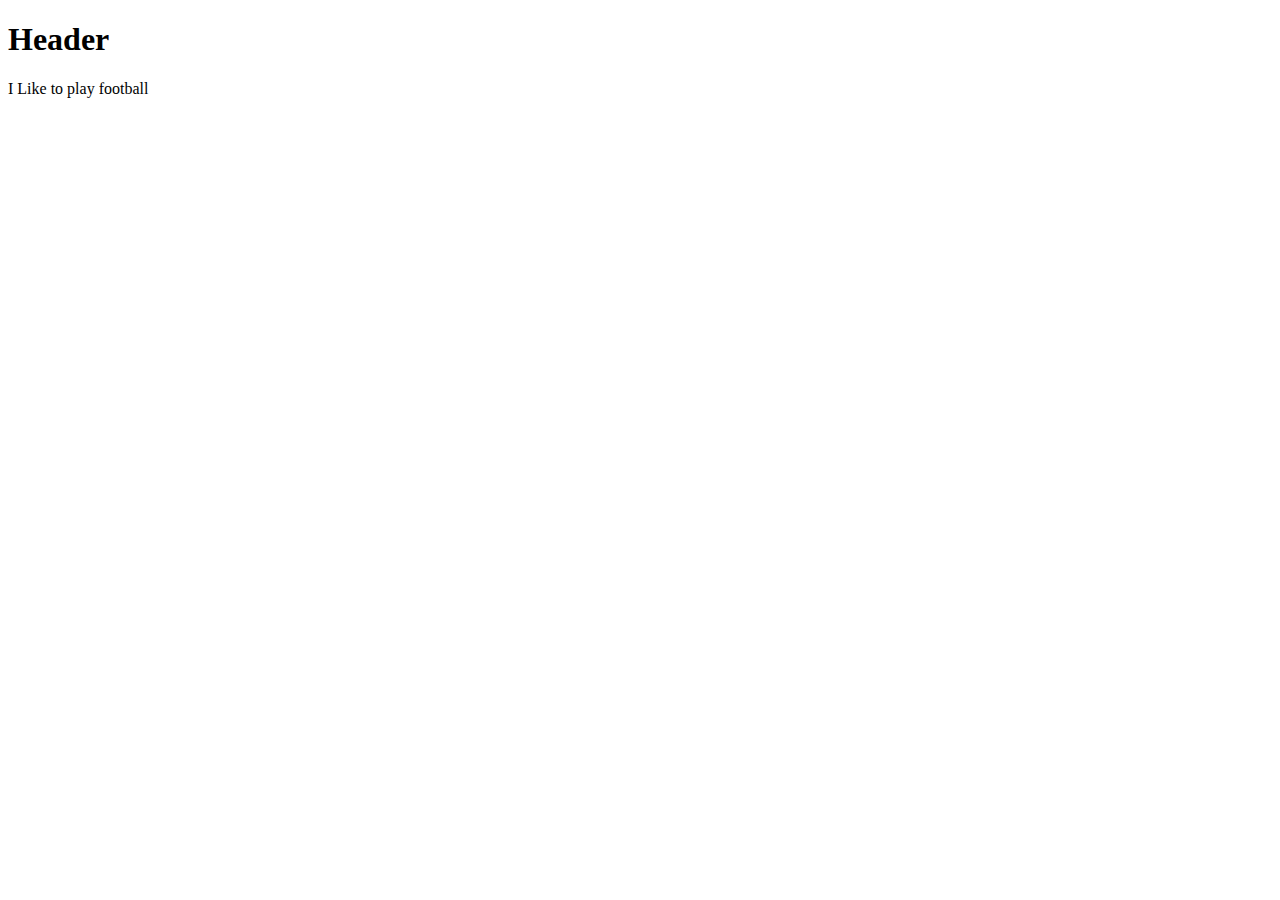
==== index.html @ 78e12bff "First Project" ====
<!doctype html>
<html lang="en-US">
    <head> <!--does not show in browser-->
        <meta charset="utf-8"/>
        <meta name="viewport"content="width=device-width">
        <title>My title pages </title>
       </head>

        <body>
            <h1>Header</h1>
            <p>I Like to play football</p>

        </body>
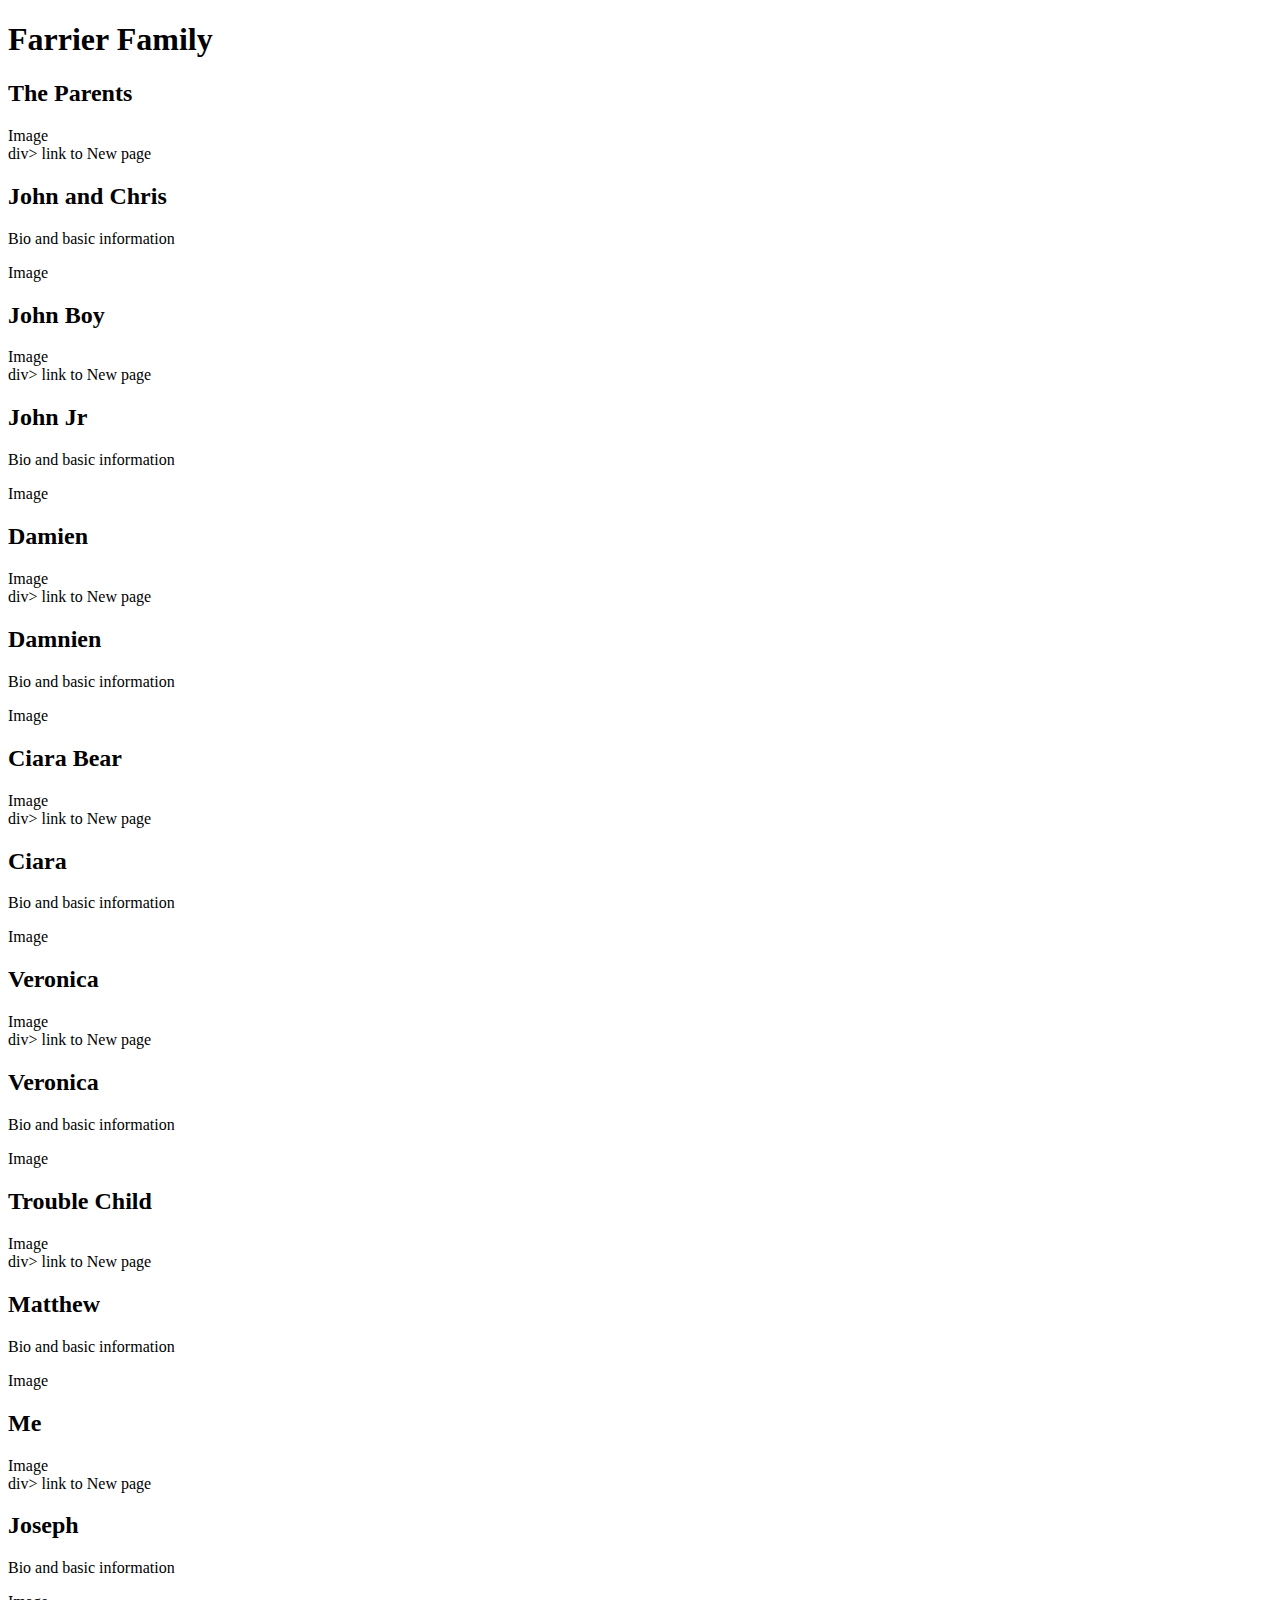
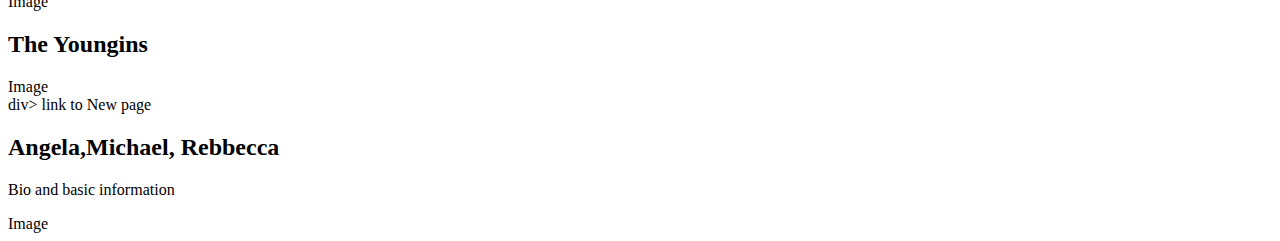
==== commit fd3e7944: "Created basic Wireframe" ====
--- a/index.html
+++ b/index.html
@@ -7,7 +7,76 @@
        </head>
 
         <body>
-            <h1>Header</h1>
-            <p>I Like to play football</p>
+            <h1>Farrier Family</h1>
+            <h2>The Parents</h2>
+            <div>Image</div>div>
+
+            link to New page
+            <h2>John and Chris</h2>
+            <p>Bio and basic information</p>
+            <div>Image</div>
+
+            <h2>John Boy</h2>
+            <div>Image</div>div>
+            
+            link to New page
+            <h2>John Jr</h2>
+            <p>Bio and basic information</p>
+            <div>Image</div>
+
+            <h2>Damien</h2>
+            <div>Image</div>div>
+            
+            link to New page
+            <h2>Damnien</h2>
+            <p>Bio and basic information</p>
+            <div>Image</div>
+
+            <h2>Ciara Bear</h2>
+            <div>Image</div>div>
+            
+            link to New page
+            <h2>Ciara</h2>
+            <p>Bio and basic information</p>
+            <div>Image</div>
+
+            <h2>Veronica</h2>
+            <div>Image</div>div>
+
+            link to New page
+            <h2>Veronica</h2>
+            <p>Bio and basic information</p>
+            <div>Image</div>
+            
+            <h2>Trouble Child</h2>
+            <div>Image</div>div>
+
+            link to New page
+            <h2>Matthew</h2>
+            <p>Bio and basic information</p>
+            <div>Image</div>
+
+            <h2>Me</h2>
+            <div>Image</div>div>
+            
+            link to New page
+            <h2>Joseph</h2>
+            <p>Bio and basic information</p>
+            <div>Image</div>
+
+            <h2>The Youngins</h2>
+            <div>Image</div>div>
+            
+            link to New page
+            <h2>Angela,Michael, Rebbecca</h2>
+            <p>Bio and basic information</p>
+            <div>Image</div>
+
+
+
+
+
+
+
 
         </body>
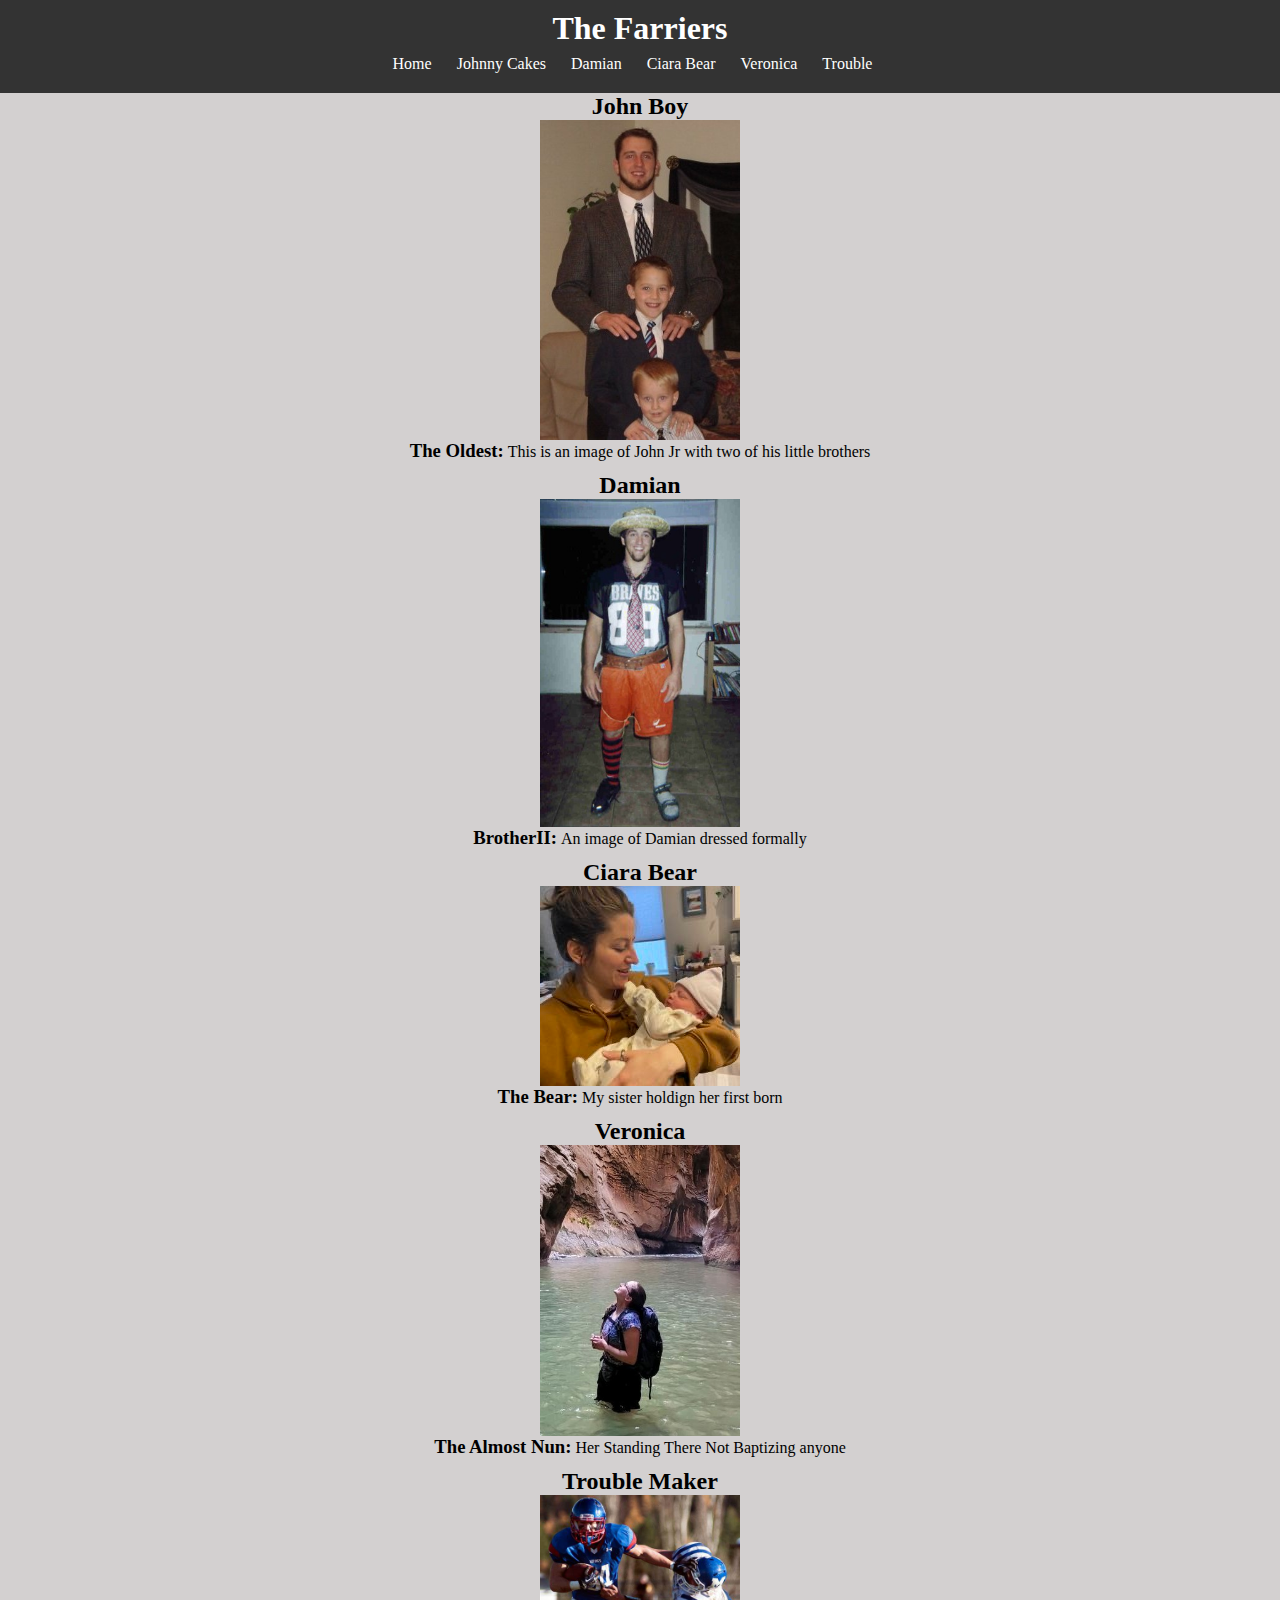
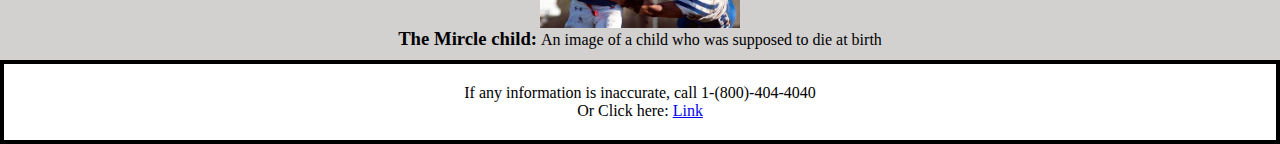
==== commit 69ba20b8: "Updated root index and other pages. Added images and names as well as description." ====
--- a/index.html
+++ b/index.html
@@ -1,82 +1,102 @@
-<!doctype html>
+<!DOCTYPE html>
 <html lang="en-US">
-    <head> <!--does not show in browser-->
-        <meta charset="utf-8"/>
-        <meta name="viewport"content="width=device-width">
-        <title>My title pages </title>
-       </head>
+  <head>
+    <!--does not show in browser-->
+    <meta charset="utf-8" />
+    <meta name="viewport" content="width=device-width" />
+    <title>My title pages</title>
+    <link rel="stylesheet" href="css/style.css" />
+  </head>
+  <!-- 
+      Copied and modified from your Github account
+		-->
 
-        <body>
-            <h1>Farrier Family</h1>
-            <h2>The Parents</h2>
-            <div>Image</div>div>
+  <body>
+    <header>
+      <h1>The Farriers</h1>
+      <!-- character for three lines -->
+      <div class="menu-toggle">&#9776;</div>
+      <nav class="nav-menu">
+        <ul>
+          <li><a href="index.html"> Home</a></li>
+          <li><a href="page1.html">Johnny Cakes</a></li>
+          <li><a href="page2.html">Damian</a></li>
+          <li><a href="page3.html">Ciara Bear</a></li>
+          <li><a href="page4.html">Veronica</a></li>
+          <li><a href="page5.html">Trouble</a></li>
+        </ul>
+      </nav>
+    </header>
 
-            link to New page
-            <h2>John and Chris</h2>
-            <p>Bio and basic information</p>
-            <div>Image</div>
+    <div class="container">
+      <div class="member">
+        <h2><a href="page1.html">John Boy</a></h2>
+        <img src="img/johnny.jpg" alt="Picture of my brother"/>
+        <div class="info">
+          <h3>The Oldest:</h3>
+          <p>This is an image of John Jr with two of his little brothers</p>
+        </div>
+      </div>
+    
+      <div class="member">
+        <h2><a href="page2.html">Damian</a></h2>
+        <img src="img/damian.jpg" alt="Picture of my brother"/>
+        <div class="info">
+          <h3>BrotherII:</h3>
+          <p>An image of Damian dressed formally</p>
+        </div>
+      </div>
 
-            <h2>John Boy</h2>
-            <div>Image</div>div>
-            
-            link to New page
-            <h2>John Jr</h2>
-            <p>Bio and basic information</p>
-            <div>Image</div>
+      <div class="member">
+        <h2><a href="page3.html">Ciara Bear</a></h2>
+        <img src="img/ciara.jpg" alt="Picture of my brother"/>
+        <div class="info">
+          <h3>The Bear:</h3>
+          <p>My sister holdign her first born</p>
+        </div>
+      </div>
 
-            <h2>Damien</h2>
-            <div>Image</div>div>
-            
-            link to New page
-            <h2>Damnien</h2>
-            <p>Bio and basic information</p>
-            <div>Image</div>
+      <div class="member">
+        <h2><a href="page4.html">Veronica</a></h2>
+        <img src="img/veronica.jpg" alt="Picture of my brother"/>
+        <div class="info">
+          <h3>The Almost Nun:</h3>
+          <p>Her Standing There Not Baptizing anyone </p>
+        </div>
+      </div>
 
-            <h2>Ciara Bear</h2>
-            <div>Image</div>div>
-            
-            link to New page
-            <h2>Ciara</h2>
-            <p>Bio and basic information</p>
-            <div>Image</div>
+      <div class="member">
+        <h2><a href="page5.html">Trouble Maker</a></h2>
+        <img src="img/matthew.jpg" alt="Picture of my brother"/>
+        <div class="info">
+          <h3>The Mircle child:</h3>
+          <p>An image of a child who was supposed to die at birth</p>
+        </div>
+      </div>
+  </div>
 
-            <h2>Veronica</h2>
-            <div>Image</div>div>
+    <footer>
+      If any information is inaccurate, call 1-(800)-404-4040
+      <div>
+        Or Click here:
+        <a href="https://theuselessweb.com/?lang=en_gb"> Link </a>
+      </div>
+    </footer>
 
-            link to New page
-            <h2>Veronica</h2>
-            <p>Bio and basic information</p>
-            <div>Image</div>
-            
-            <h2>Trouble Child</h2>
-            <div>Image</div>div>
+    <div class="content">
+      <!-- Your website content here -->
+    </div>
 
-            link to New page
-            <h2>Matthew</h2>
-            <p>Bio and basic information</p>
-            <div>Image</div>
+    <!-- script referenced at bottom just to stop loading issues -->
+    <script>
+      document.addEventListener("DOMContentLoaded", function () {
+        const menuToggle = document.querySelector(".menu-toggle");
+        const navMenu = document.querySelector(".nav-menu");
 
-            <h2>Me</h2>
-            <div>Image</div>div>
-            
-            link to New page
-            <h2>Joseph</h2>
-            <p>Bio and basic information</p>
-            <div>Image</div>
-
-            <h2>The Youngins</h2>
-            <div>Image</div>div>
-            
-            link to New page
-            <h2>Angela,Michael, Rebbecca</h2>
-            <p>Bio and basic information</p>
-            <div>Image</div>
-
-
-
-
-
-
-
-
-        </body>
+        menuToggle.addEventListener("click", function () {
+          navMenu.classList.toggle("active");
+        });
+      });
+    </script>
+  </body>
+</html>
--- a/css/style.css
+++ b/css/style.css
@@ -0,0 +1,125 @@
+* {
+  margin: 0;
+  padding: 0;
+}
+
+body {
+    background-color: #d3d0d0
+}
+
+footer {
+  text-align: center;
+  background-color: #ffffff;
+  border: 4px solid #000000;
+  padding: 20px;
+}
+
+header {
+  display: flex;
+  overflow: hidden;
+  background-color: #333;
+  color: #fff;
+  padding: 10px 20px;
+  flex-direction: row;
+  flex-flow: column;
+  align-items: center;
+}
+
+header .menu-toggle {
+  margin-left: auto;
+}
+
+.menu-toggle {
+  cursor: pointer;
+  font-size: 2rem;
+  text-align: right;
+  position: absolute;
+  align-self: flex-end;
+}
+
+.nav-menu {
+  display: none;
+}
+
+.nav-menu.active {
+  display: block;
+}
+
+.nav-menu ul {
+  list-style-type: none;
+  margin-top: 8px;
+}
+
+.nav-menu li {
+  margin-bottom: 10px;
+  margin-left: 5px;
+}
+
+.nav-menu li a {
+  color: #fff;
+  text-decoration: none;
+}
+
+.nav-menu li a:hover {
+  border-bottom: 1px solid #fff;
+}
+
+.container {
+  display: flex;
+  flex-direction: column;
+  align-items: center;
+}
+
+.member {
+  display: flex;
+  flex-direction: column;
+  align-items: center;
+  margin-bottom: 10px;
+}
+
+img {
+  width: 200px;
+  height: auto;
+}
+
+h2 {
+  margin: 0;
+  text-align: center;
+  margin-bottom: 0px;
+}
+
+h3,p {
+  display: inline;
+  margin: 0;
+}
+
+.member h2 a {
+    color: inherit;
+    text-decoration: none;
+    
+}
+
+.member h2 a:hover {
+    text-decoration: #333 underline;
+}
+
+/* This css is used for window size of 768 and wider.
+          Note: how it is listed at bottom of css */
+
+@media (min-width: 768px) {
+  .menu-toggle {
+    display: none;
+  }
+
+  .nav-menu {
+    display: block;
+  }
+
+  .nav-menu ul {
+    display: flex;
+  }
+
+  .nav-menu li {
+    margin-right: 20px;
+  }
+}
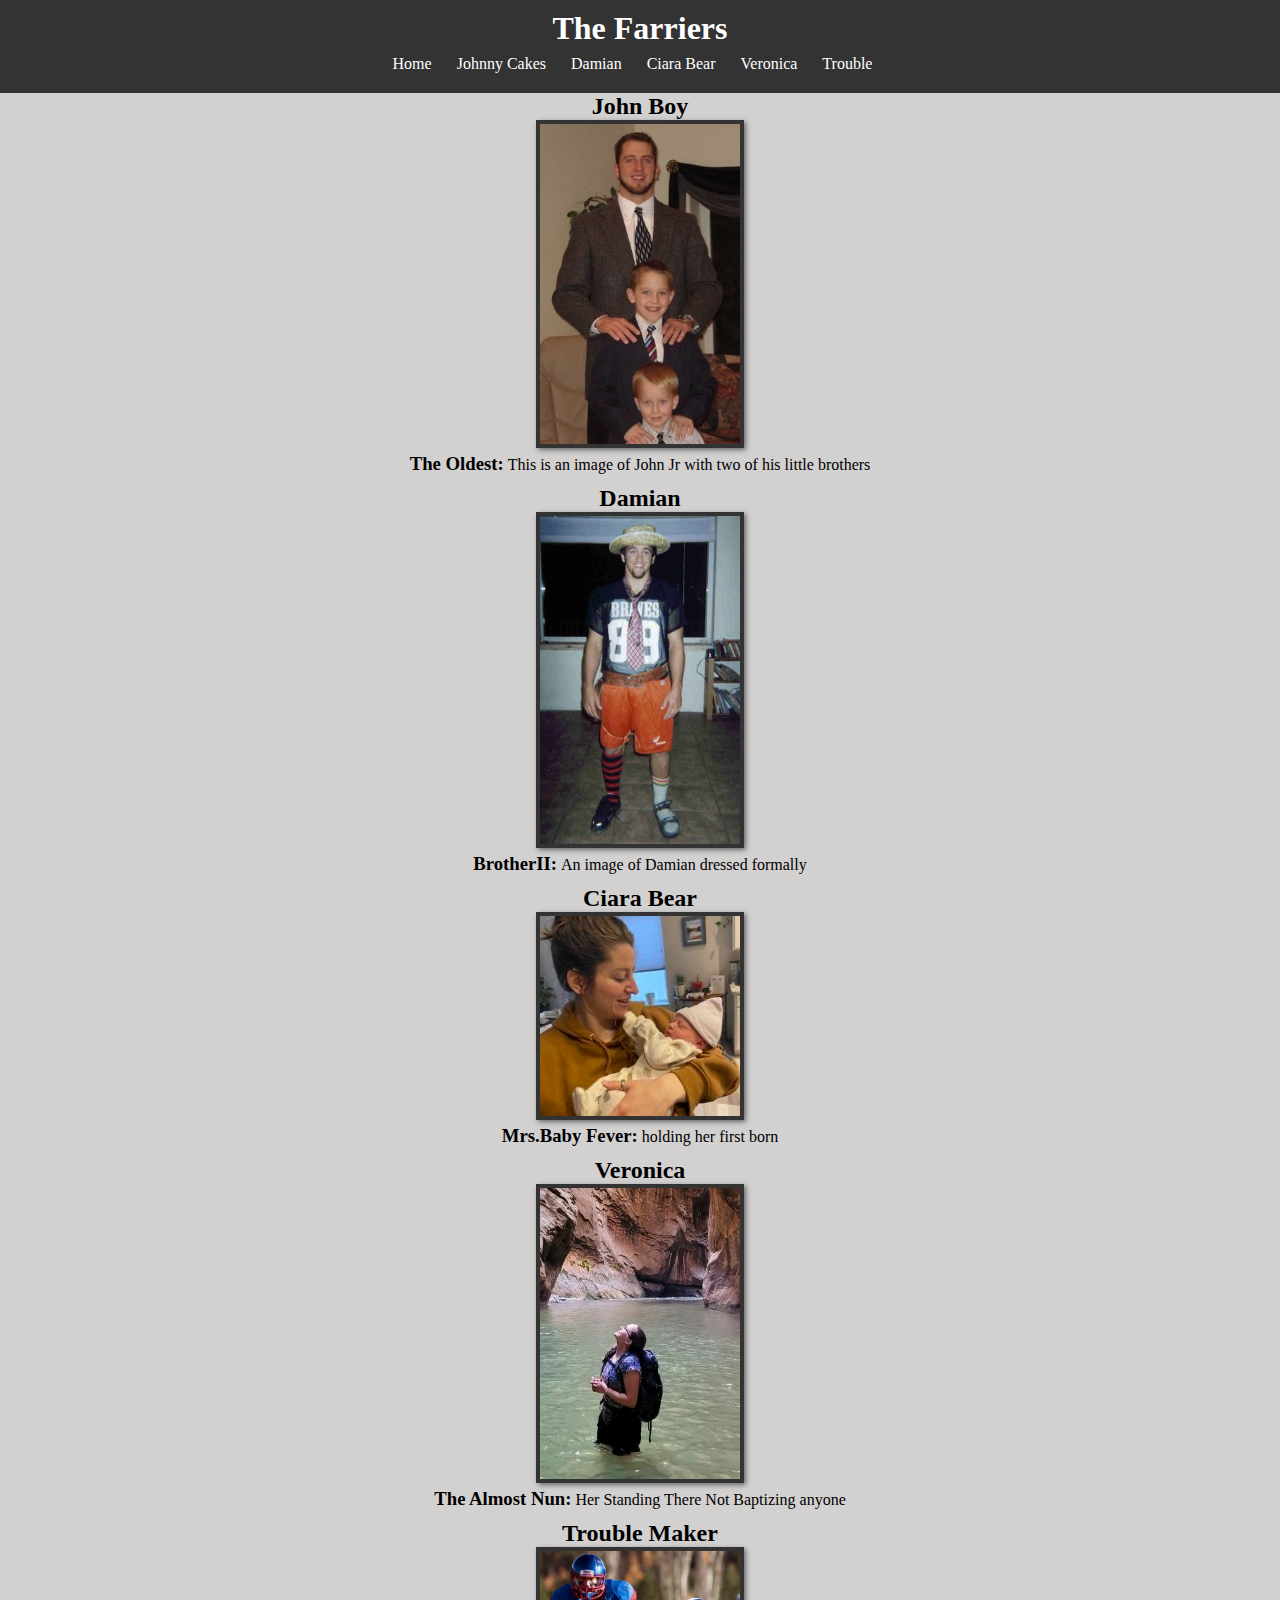
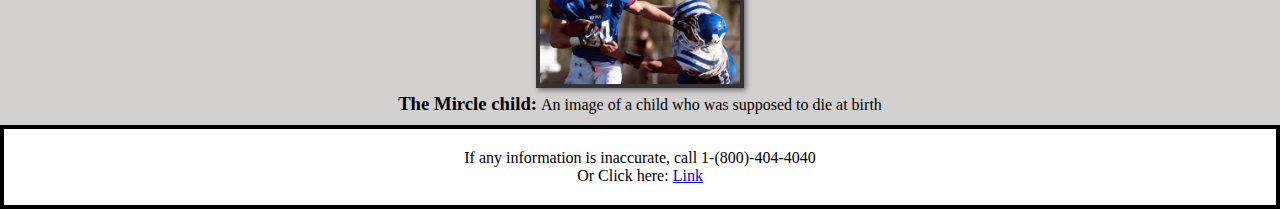
==== commit 1c4f5d4b: "Added frame to picture and link to name" ====
--- a/index.html
+++ b/index.html
@@ -51,8 +51,8 @@
         <h2><a href="page3.html">Ciara Bear</a></h2>
         <img src="img/ciara.jpg" alt="Picture of my brother"/>
         <div class="info">
-          <h3>The Bear:</h3>
-          <p>My sister holdign her first born</p>
+          <h3>Mrs.Baby Fever:</h3>
+          <p>holding her first born</p>
         </div>
       </div>
 
--- a/css/style.css
+++ b/css/style.css
@@ -80,6 +80,10 @@
 img {
   width: 200px;
   height: auto;
+  margin-bottom: 5px;
+  border: 4px solid #333;
+  box-shadow: 2px 2px 5px rgba(0,0,0,0.5)
+  
 }
 
 h2 {
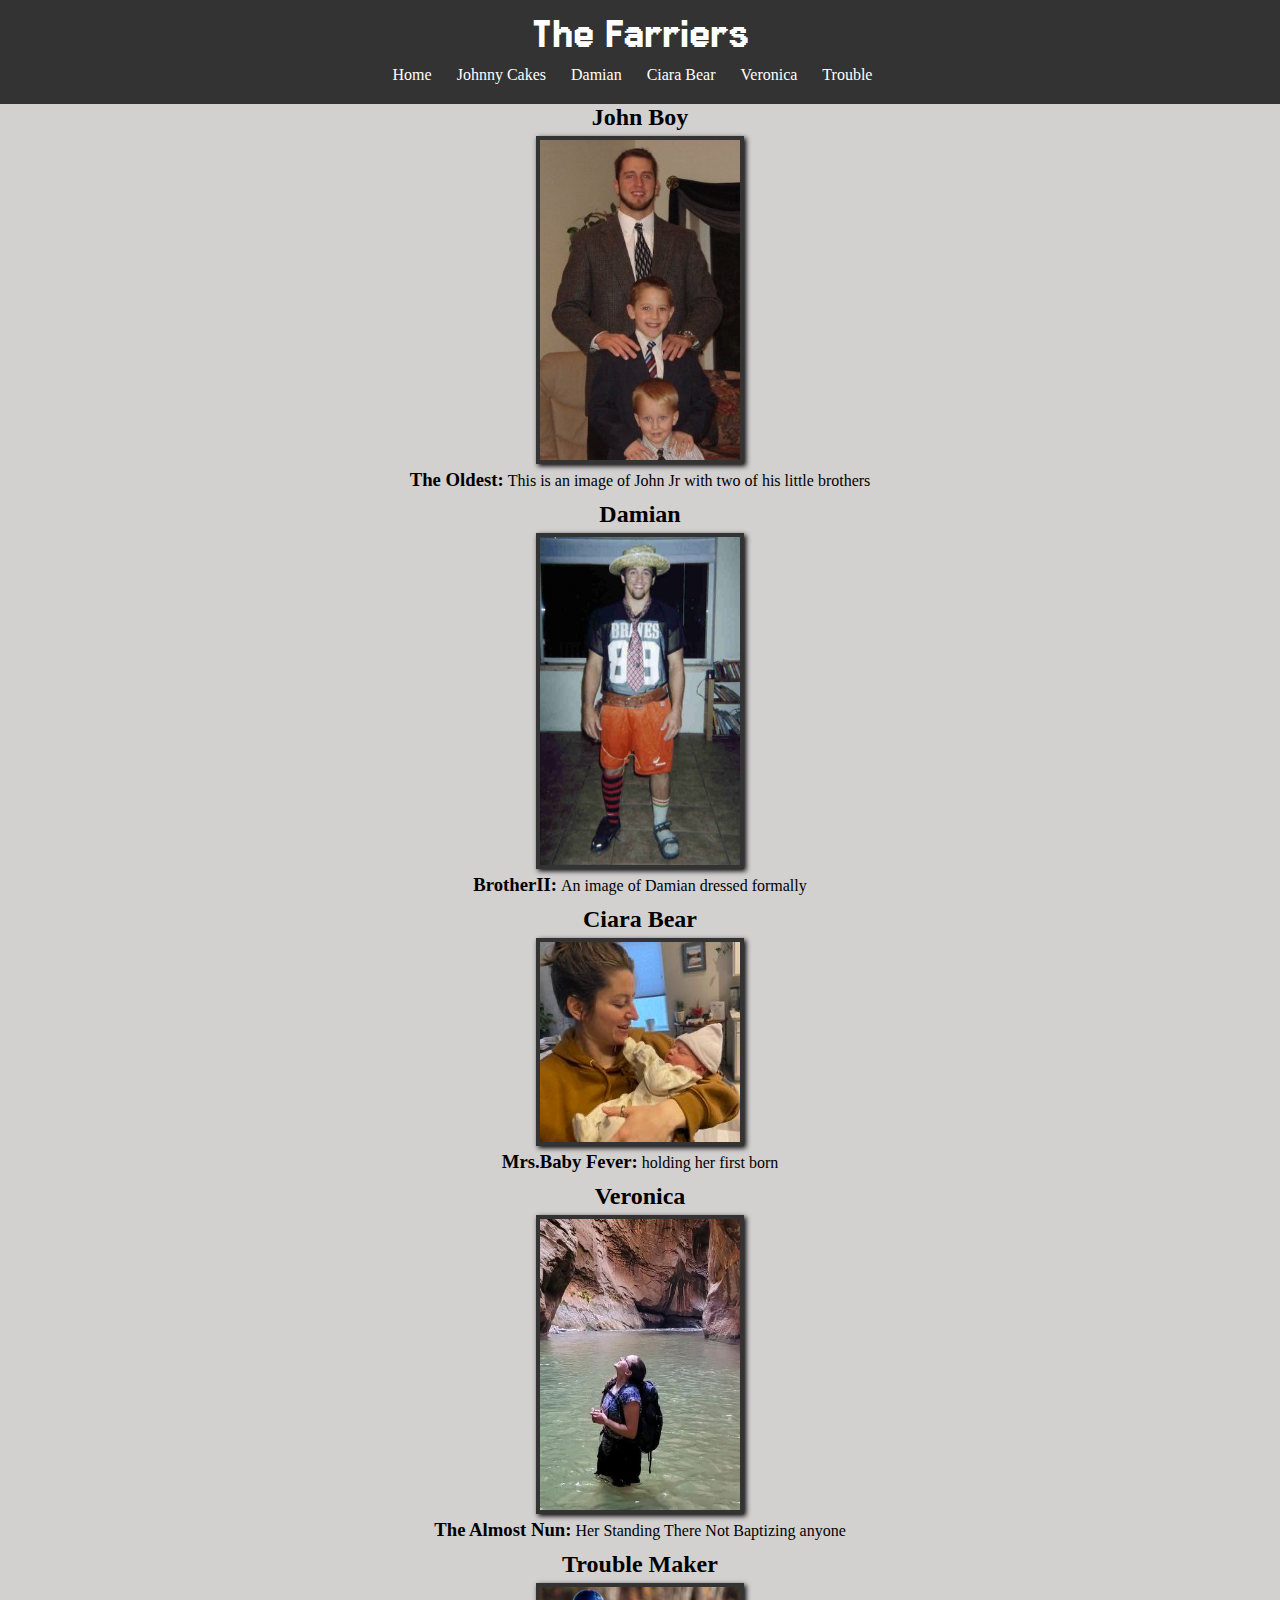
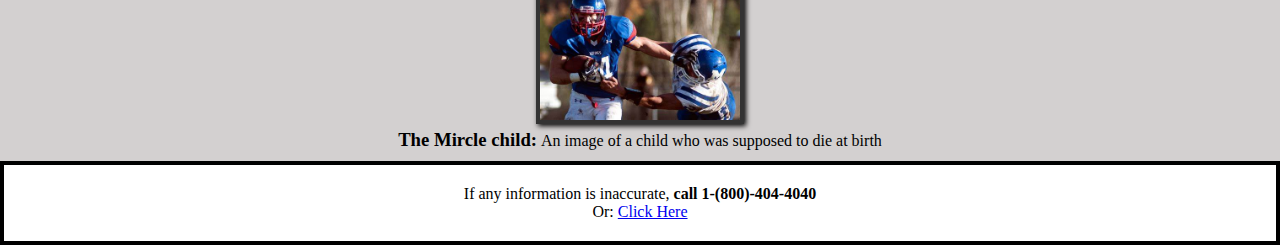
==== commit e93ee783: "Updated Index with final requirements" ====
--- a/index.html
+++ b/index.html
@@ -6,6 +6,13 @@
     <meta name="viewport" content="width=device-width" />
     <title>My title pages</title>
     <link rel="stylesheet" href="css/style.css" />
+    <script src="js/scripts.js"></script>
+    <link rel="preconnect" href="https://fonts.googleapis.com" />
+    <link rel="preconnect" href="https://fonts.gstatic.com" crossorigin />
+    <link
+      href="https://fonts.googleapis.com/css2?family=Jersey+15&display=swap"
+      rel="stylesheet"
+    />
   </head>
   <!-- 
       Copied and modified from your Github account
@@ -28,19 +35,19 @@
       </nav>
     </header>
 
-    <div class="container">
+    <div id="container">
       <div class="member">
         <h2><a href="page1.html">John Boy</a></h2>
-        <img src="img/johnny.jpg" alt="Picture of my brother"/>
+        <img src="img/johnny.jpg" alt="Picture of my brother" />
         <div class="info">
           <h3>The Oldest:</h3>
           <p>This is an image of John Jr with two of his little brothers</p>
         </div>
       </div>
-    
+
       <div class="member">
         <h2><a href="page2.html">Damian</a></h2>
-        <img src="img/damian.jpg" alt="Picture of my brother"/>
+        <img src="img/damian.jpg" alt="Picture of my brother" />
         <div class="info">
           <h3>BrotherII:</h3>
           <p>An image of Damian dressed formally</p>
@@ -49,7 +56,7 @@
 
       <div class="member">
         <h2><a href="page3.html">Ciara Bear</a></h2>
-        <img src="img/ciara.jpg" alt="Picture of my brother"/>
+        <img src="img/ciara.jpg" alt="Picture of my brother" />
         <div class="info">
           <h3>Mrs.Baby Fever:</h3>
           <p>holding her first born</p>
@@ -58,45 +65,30 @@
 
       <div class="member">
         <h2><a href="page4.html">Veronica</a></h2>
-        <img src="img/veronica.jpg" alt="Picture of my brother"/>
+        <img src="img/veronica.jpg" alt="Picture of my brother" />
         <div class="info">
           <h3>The Almost Nun:</h3>
-          <p>Her Standing There Not Baptizing anyone </p>
+          <p>Her Standing There Not Baptizing anyone</p>
         </div>
       </div>
 
       <div class="member">
         <h2><a href="page5.html">Trouble Maker</a></h2>
-        <img src="img/matthew.jpg" alt="Picture of my brother"/>
+        <img src="img/matthew.jpg" alt="Picture of my brother" />
         <div class="info">
           <h3>The Mircle child:</h3>
           <p>An image of a child who was supposed to die at birth</p>
         </div>
       </div>
-  </div>
+    </div>
 
     <footer>
-      If any information is inaccurate, call 1-(800)-404-4040
+      If any information is inaccurate,
+      <span> call 1-(800)-404-4040 </span>
       <div>
-        Or Click here:
-        <a href="https://theuselessweb.com/?lang=en_gb"> Link </a>
+        Or:
+        <a href="https://theuselessweb.com/?lang=en_gb">Click Here</a>
       </div>
     </footer>
-
-    <div class="content">
-      <!-- Your website content here -->
-    </div>
-
-    <!-- script referenced at bottom just to stop loading issues -->
-    <script>
-      document.addEventListener("DOMContentLoaded", function () {
-        const menuToggle = document.querySelector(".menu-toggle");
-        const navMenu = document.querySelector(".nav-menu");
-
-        menuToggle.addEventListener("click", function () {
-          navMenu.classList.toggle("active");
-        });
-      });
-    </script>
   </body>
 </html>
--- a/css/style.css
+++ b/css/style.css
@@ -1,3 +1,4 @@
+/* Makes sure all elements start with no padding or margin */
 * {
   margin: 0;
   padding: 0;
@@ -13,7 +14,8 @@
   border: 4px solid #000000;
   padding: 20px;
 }
-
+/* Displays items in header as flex, sets direction of items and defines
+the container and then aligns them. */
 header {
   display: flex;
   overflow: hidden;
@@ -28,15 +30,15 @@
 header .menu-toggle {
   margin-left: auto;
 }
-
+/* Without using the postion absolite, the menu moves out of line */
 .menu-toggle {
   cursor: pointer;
   font-size: 2rem;
   text-align: right;
-  position: absolute;
+  position: absolute; 
   align-self: flex-end;
 }
-
+/* Hides menu until it is active */
 .nav-menu {
   display: none;
 }
@@ -44,7 +46,7 @@
 .nav-menu.active {
   display: block;
 }
-
+/* Removes defail style and adds a little space at top of list. */
 .nav-menu ul {
   list-style-type: none;
   margin-top: 8px;
@@ -64,7 +66,7 @@
   border-bottom: 1px solid #fff;
 }
 
-.container {
+#container {
   display: flex;
   flex-direction: column;
   align-items: center;
@@ -82,19 +84,30 @@
   height: auto;
   margin-bottom: 5px;
   border: 4px solid #333;
-  box-shadow: 2px 2px 5px rgba(0,0,0,0.5)
+  box-shadow: 2px 2px 5px rgba(0,0,0,1)
   
 }
+
+h1 {
+    font-family: "Jersey 15", sans-serif;
+    font-weight: 400;
+    font-style: normal;
+    font-size: 3rem;
+}
+
 
 h2 {
   margin: 0;
   text-align: center;
-  margin-bottom: 0px;
+  margin-bottom: 5px;
 }
 
 h3,p {
   display: inline;
-  margin: 0;
+}
+
+span {
+    font-weight: bold;
 }
 
 .member h2 a {
